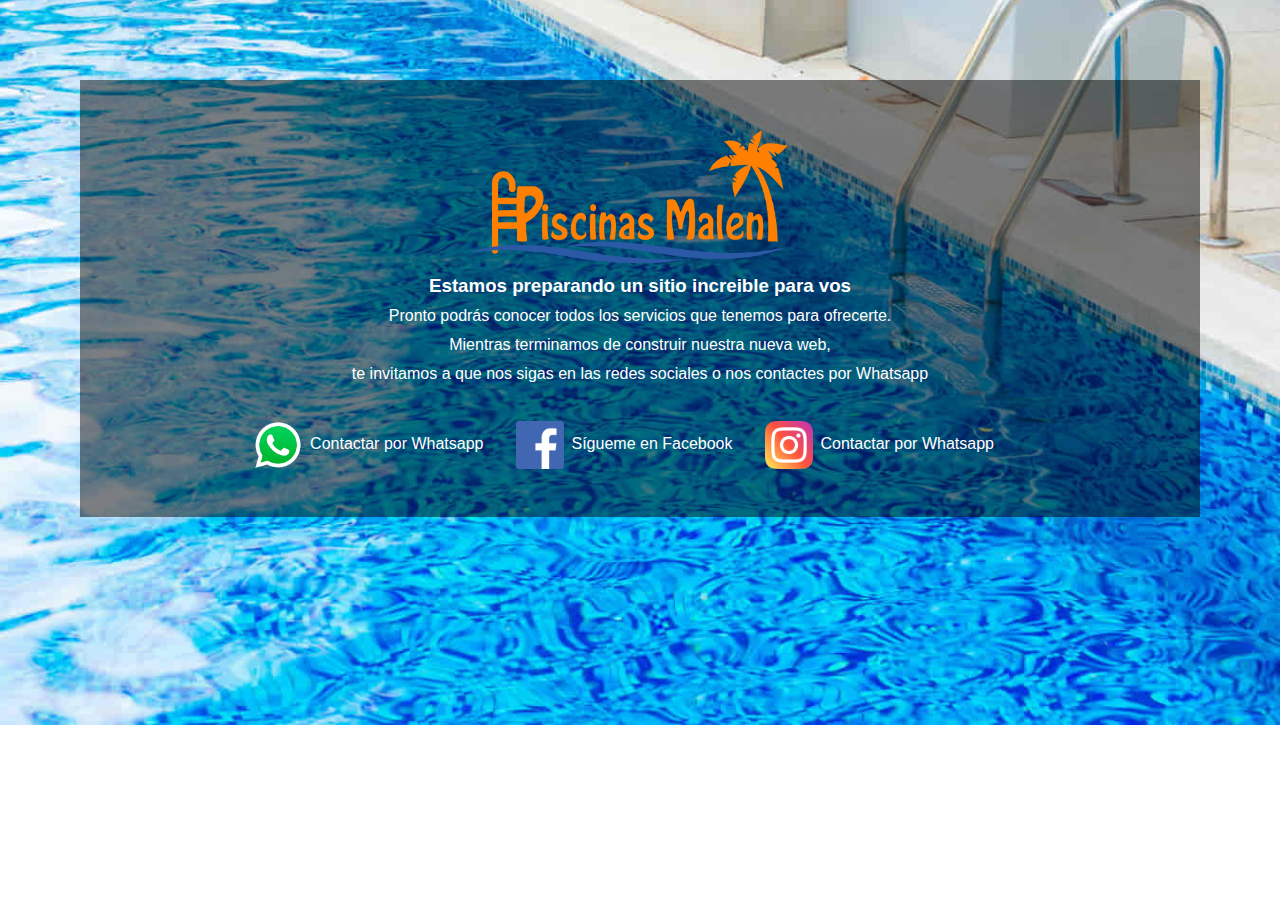
==== index.html @ 352da28c "Primer commit" ====
<!DOCTYPE html>
<html lang="es">
<head>
    <meta charset="UTF-8">
    <meta http-equiv="X-UA-Compatible" content="IE=edge">
    <meta name="viewport" content="width=device-width, initial-scale=1.0">
    <title>Piscinas Malen | Construcción de piscinas de hormigón</title>
    <link rel="stylesheet" href="./css/estilos.css">
</head>
<body>
  <main>
    <section class="bloque">
        <img src="./img/logo-malen.png" alt="Logo Piscinas Malen">
        <h3>Estamos preparando un sitio increible para vos</h3>
        <p>Pronto podrás conocer todos los servicios que tenemos para ofrecerte.<br>
        Mientras terminamos de construir nuestra nueva web,<br> te invitamos a que nos sigas en las 
        redes sociales o nos contactes por Whatsapp</p>

        <div class="social">
            <li><a href="htpps://wa.me/5492323617029"><img src="img/whatsappboton.png">Contactar por Whatsapp</a></li>
            <li><a href="https://www.facebook.com/piscinasmalen"><img src="./img/facebook.png">Sígueme en Facebook</a></li>
            <li><a href="https://www.instagram.com/piscinasmalen/"><img src="./img/instagram.png">Contactar por Whatsapp</a></li>
            
        </div>

    </section>
  </main>
    
</body>
</html>
---- css/estilos.css ----
*{
    margin: 0;
    padding: 0;
}

html{
    box-sizing: border-box;
    font-family: Verdana, Geneva, Tahoma, sans-serif;
    line-height: 1.8;
}

body{
    background-image: url(../img/fondo-piscina.jpg);
    background-size: cover;
    background-repeat: no-repeat;
    background-position: center;
}

li{
    list-style: none;
}
h3{
    color: white;
}
p{
    color: white;
}

a{
    text-decoration: none;
    color: white;
}
img{
    width: 100%;
}

main{
    display: flex;
    flex-direction: column;
    justify-content: center;
}

.bloque{
    margin: 5rem;
    text-align: center;
    background-color: rgba(0, 0, 0, 0.486);
    padding: 3rem;
}

.bloque img{
    max-width: 20rem;
    margin-right: 1rem;
    vertical-align: middle;
}

.social{
    padding-top: 2rem;
    align-items: center;
    display: flex;
    justify-content: center;
    align-items: center;
    flex-direction: row;
}
.social li a img{
     width: 3rem;
     margin-right: 0.5rem;
}

.social li a{
    line-height: 1;
}
.social li a:hover{
    font-weight: 800;
    color: rgb(158, 158, 255);
    
}
.social li{
    margin-right: 2rem;
}
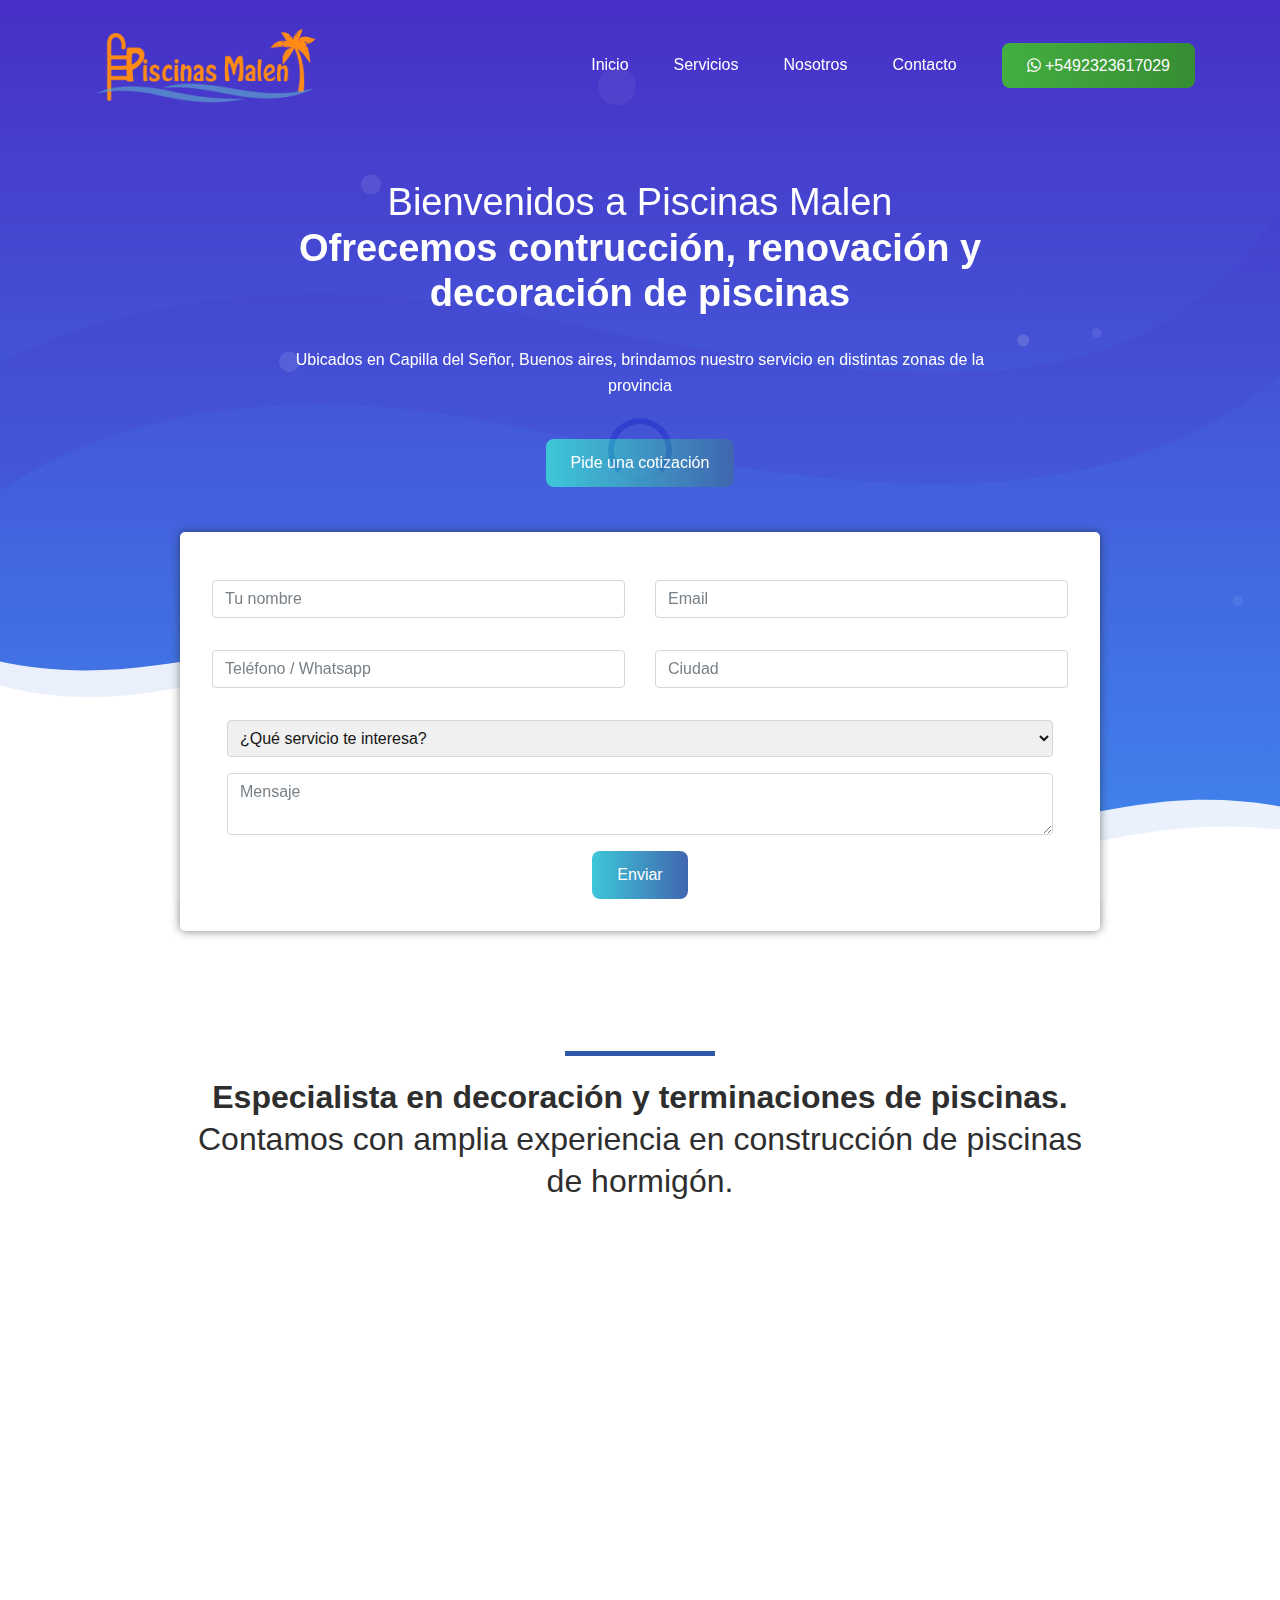
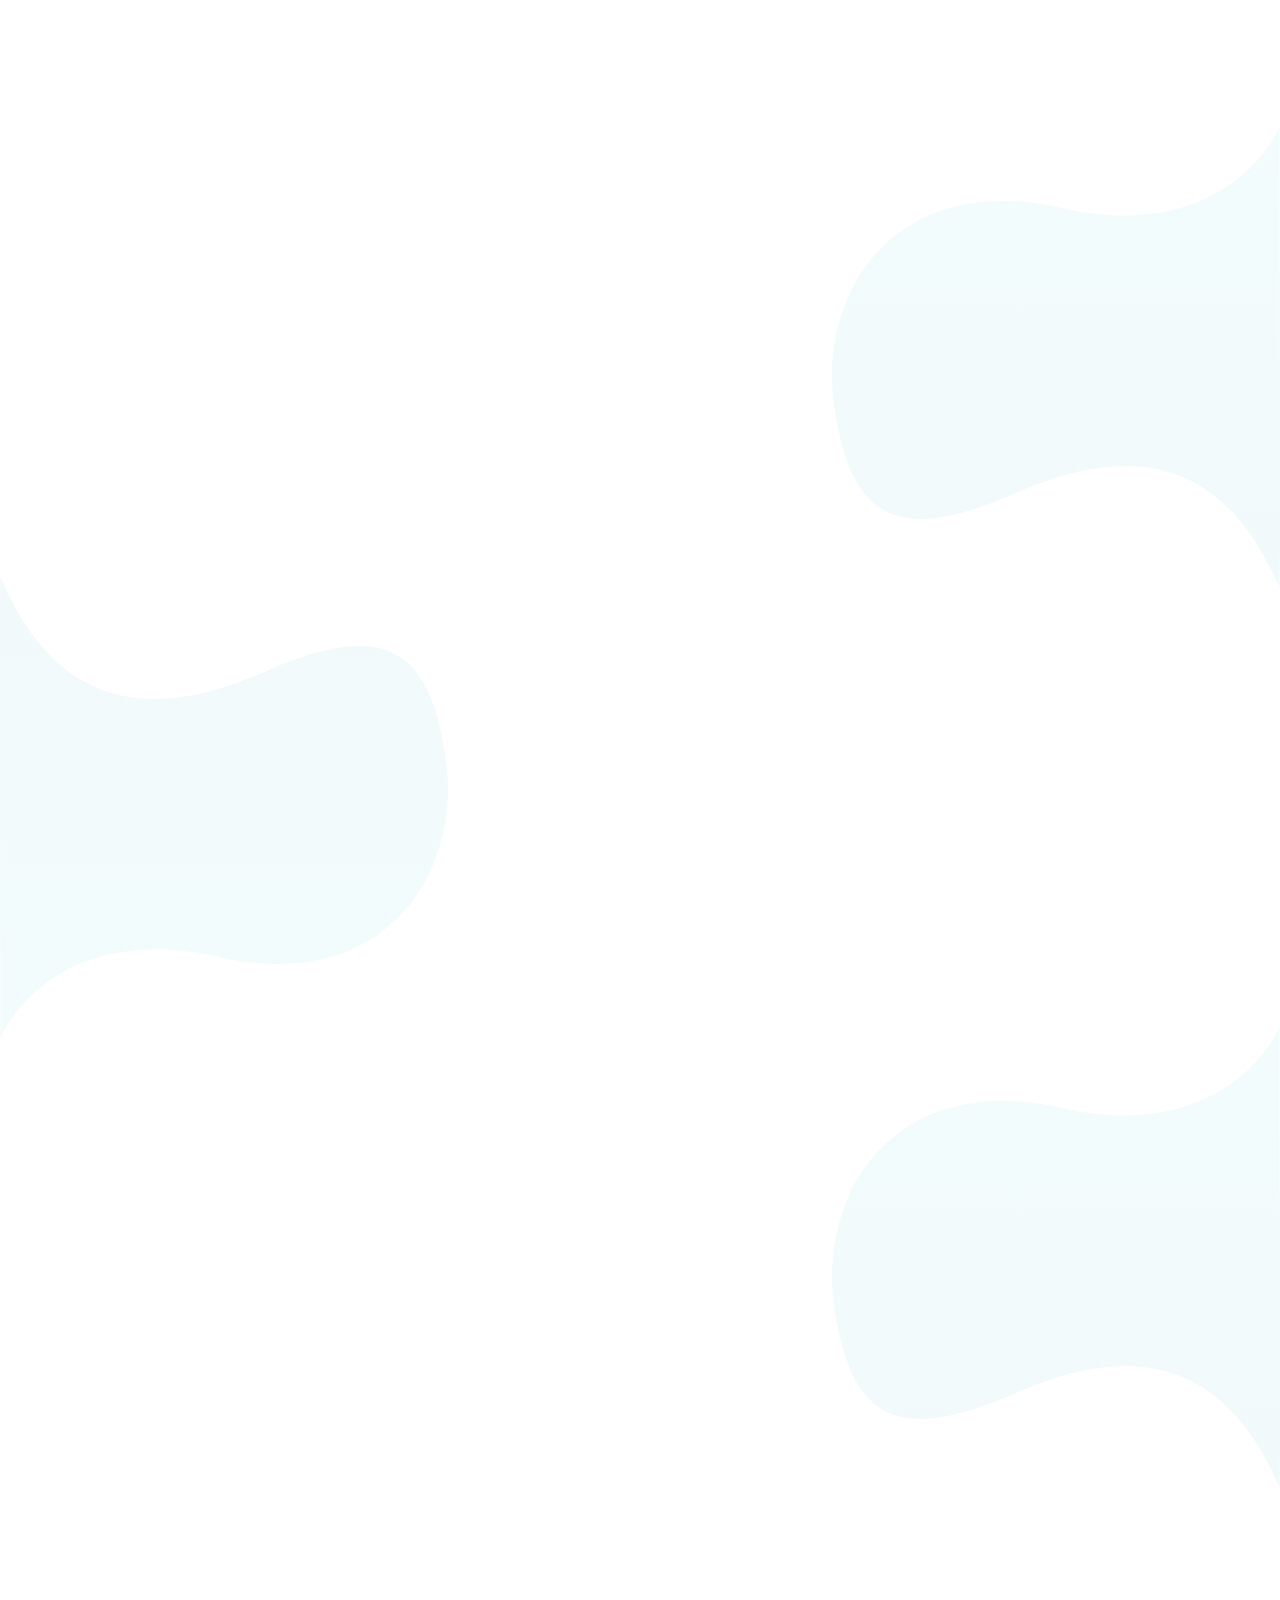
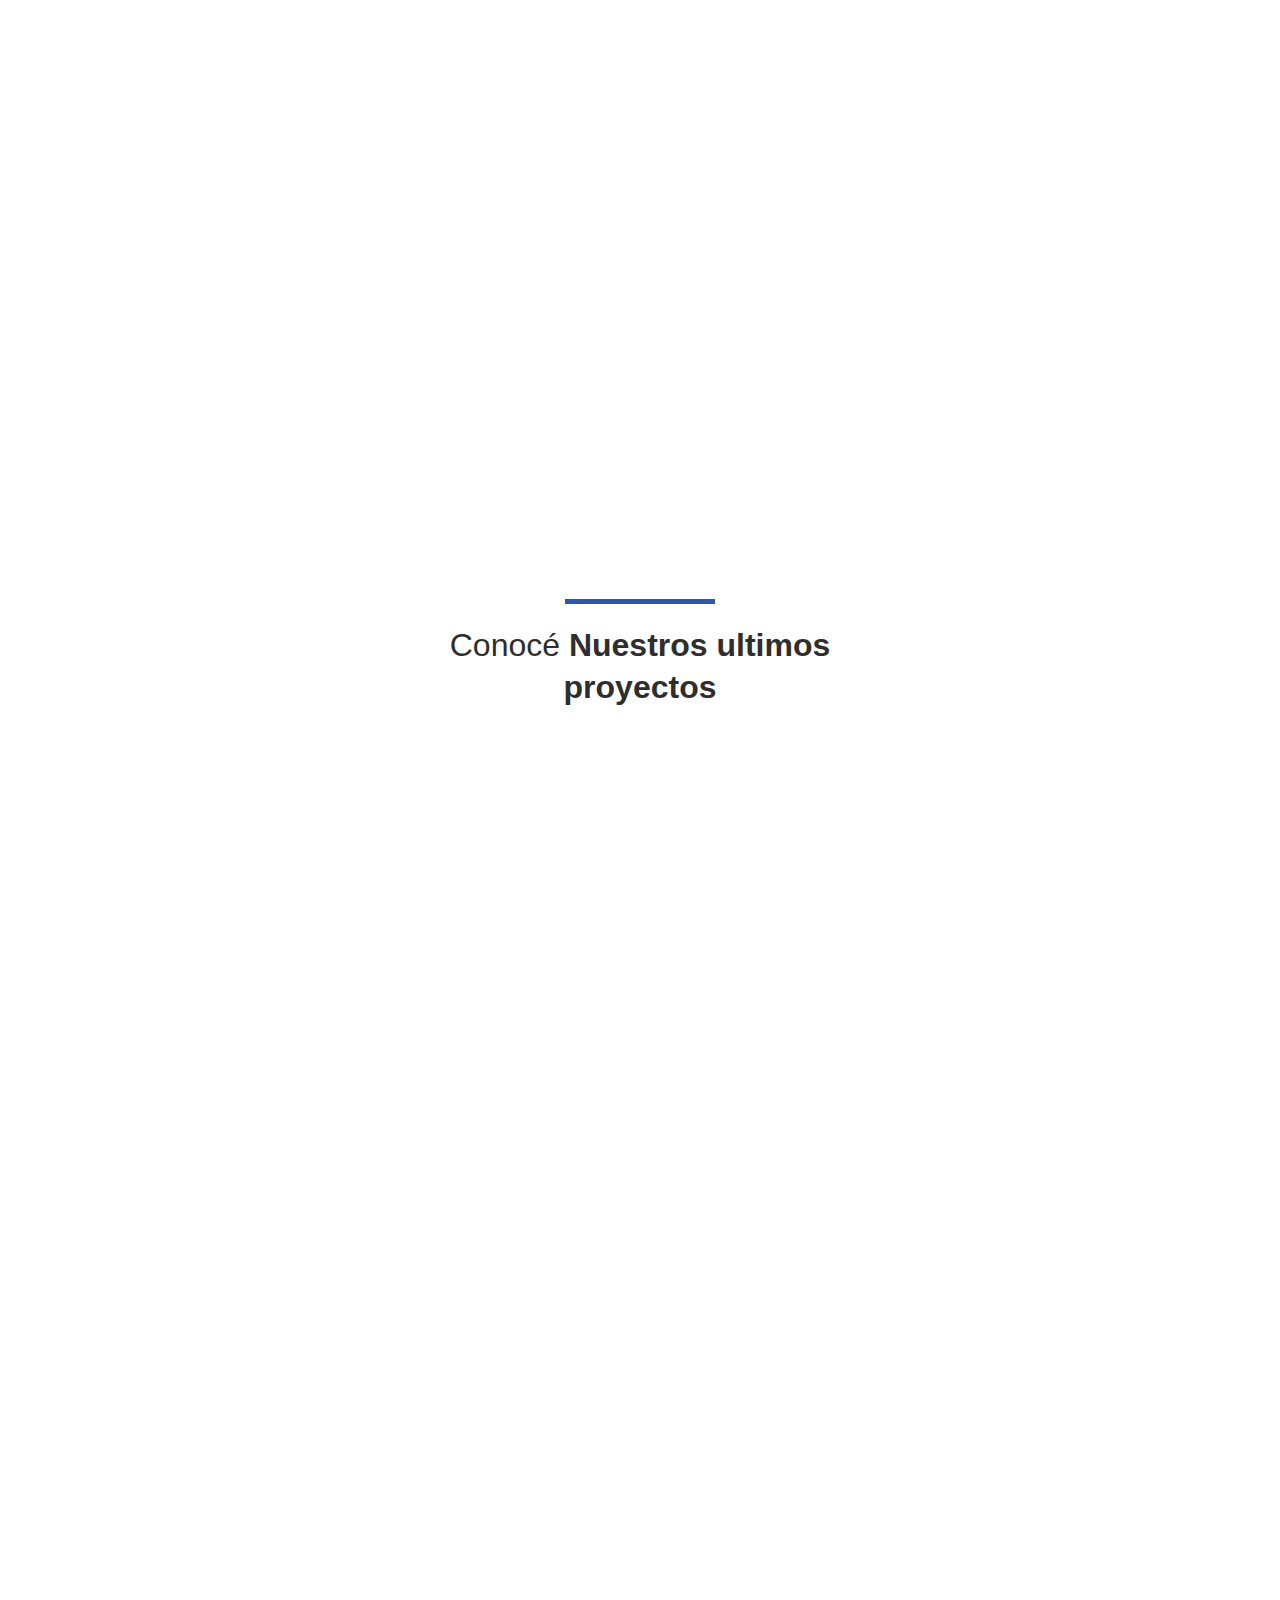
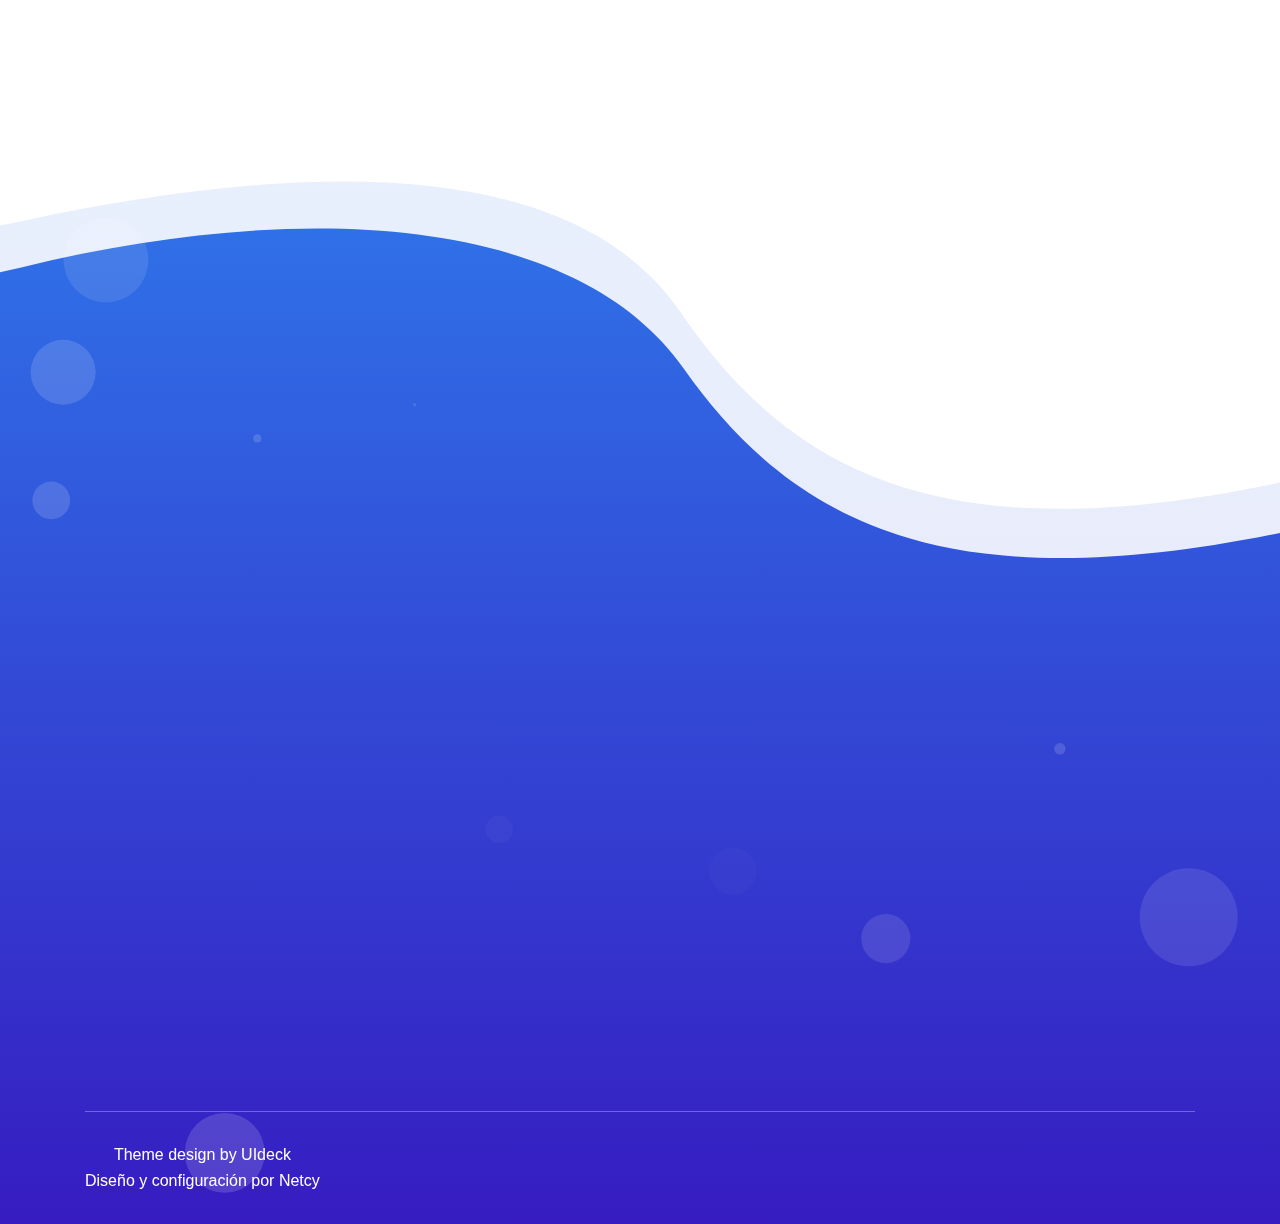
==== commit 5b4d6d01: "Cambios finales" ====
--- a/index.html
+++ b/index.html
@@ -1,30 +1,640 @@
-<!DOCTYPE html>
-<html lang="es">
+<!doctype html>
+<html class="no-js" lang="es">
+
 <head>
-    <meta charset="UTF-8">
-    <meta http-equiv="X-UA-Compatible" content="IE=edge">
-    <meta name="viewport" content="width=device-width, initial-scale=1.0">
-    <title>Piscinas Malen | Construcción de piscinas de hormigón</title>
-    <link rel="stylesheet" href="./css/estilos.css">
+    <meta charset="utf-8">
+    
+    <!--====== Title ======-->
+    <title>Piscinas Malen | Construcción de Piscinas</title>
+    
+    <meta name="description" content="Construcción y diseño de piscinas. Revestimientos y terminaciones de nivel profesional">
+    <meta name="viewport" content="width=device-width, initial-scale=1">
+
+    <!--====== Favicon Icon ======-->
+    <link rel="shortcut icon" href="assets/images/favicon.png" type="image/png">
+        
+    <!--====== Animate CSS ======-->
+    <link rel="stylesheet" href="assets/css/animate.css">
+        
+    <!--====== Magnific Popup CSS ======-->
+    <link rel="stylesheet" href="assets/css/magnific-popup.css">
+        
+    <!--====== Slick CSS ======-->
+    <link rel="stylesheet" href="assets/css/slick.css">
+        
+    <!--====== Line Icons CSS ======-->
+    <link rel="stylesheet" href="assets/css/LineIcons.css">
+        
+    <!--====== Font Awesome CSS ======-->
+    <link rel="stylesheet" href="assets/css/font-awesome.min.css">
+        
+    <!--====== Bootstrap CSS ======-->
+    <link rel="stylesheet" href="assets/css/bootstrap.min.css">
+    
+    <!--====== Default CSS ======-->
+    <link rel="stylesheet" href="assets/css/default.css">
+    
+    <!--====== Style CSS ======-->
+    <link rel="stylesheet" href="assets/css/style.css">
+    
 </head>
+
 <body>
-  <main>
-    <section class="bloque">
-        <img src="./img/logo-malen.png" alt="Logo Piscinas Malen">
-        <h3>Estamos preparando un sitio increible para vos</h3>
-        <p>Pronto podrás conocer todos los servicios que tenemos para ofrecerte.<br>
-        Mientras terminamos de construir nuestra nueva web,<br> te invitamos a que nos sigas en las 
-        redes sociales o nos contactes por Whatsapp</p>
-
-        <div class="social">
-            <li><a href="htpps://wa.me/5492323617029"><img src="img/whatsappboton.png">Contactar por Whatsapp</a></li>
-            <li><a href="https://www.facebook.com/piscinasmalen"><img src="./img/facebook.png">Sígueme en Facebook</a></li>
-            <li><a href="https://www.instagram.com/piscinasmalen/"><img src="./img/instagram.png">Contactar por Whatsapp</a></li>
-            
+    <!--[if IE]>
+    <p class="browserupgrade">You are using an <strong>outdated</strong> browser. Please <a href="https://browsehappy.com/">upgrade your browser</a> to improve your experience and security.</p>
+  <![endif]-->    
+   
+   
+    <!--====== PRELOADER PART START ======-->
+
+    <div class="preloader">
+        <div class="loader">
+            <div class="ytp-spinner">
+                <div class="ytp-spinner-container">
+                    <div class="ytp-spinner-rotator">
+                        <div class="ytp-spinner-left">
+                            <div class="ytp-spinner-circle"></div>
+                        </div>
+                        <div class="ytp-spinner-right">
+                            <div class="ytp-spinner-circle"></div>
+                        </div>
+                    </div>
+                </div>
+            </div>
         </div>
-
+    </div>
+
+    <!--====== PRELOADER PART ENDS ======-->
+    
+    <!--====== HEADER PART START ======-->
+    
+    <header class="header-area">
+        <div class="navbar-area">
+            <div class="container">
+                <div class="row">
+                    <div class="col-lg-12">
+                        <nav class="navbar navbar-expand-lg">
+                            <a class="navbar-brand" href="index.html">
+                                <img src="assets/images/logo-malen1.png" alt="Logo">
+                            </a>
+                            <button class="navbar-toggler" type="button" data-toggle="collapse" data-target="#navbarSupportedContent" aria-controls="navbarSupportedContent" aria-expanded="false" aria-label="Toggle navigation">
+                                <span class="toggler-icon"></span>
+                                <span class="toggler-icon"></span>
+                                <span class="toggler-icon"></span>
+                            </button>
+
+                            <div class="collapse navbar-collapse sub-menu-bar" id="navbarSupportedContent">
+                                <ul id="nav" class="navbar-nav ml-auto">
+                                    <li class="nav-item active">
+                                        <a class="page-scroll" href="#home">Inicio</a>
+                                    </li>
+                                    <li class="nav-item">
+                                        <a class="page-scroll" href="#features">Servicios</a>
+                                    </li>
+                                    <li class="nav-item">
+                                        <a class="page-scroll" href="#nosotros">Nosotros</a>
+                                    </li>
+                                    <li class="nav-item">
+                                        <a class="page-scroll" href="#contacto">Contacto</a>
+                                    </li>
+                                </ul>
+                            </div> <!-- navbar collapse -->
+                            
+                            <div class="navbar-btn d-none d-sm-inline-block">
+                                <a class="main-btn" data-scroll-nav="0" href="https://walink.co/7f7d1b"><i class="fa fa-whatsapp"></i> +5492323617029</a>
+                            </div>
+                        </nav> <!-- navbar -->
+                    </div>
+                </div> <!-- row -->
+            </div> <!-- container -->
+        </div> <!-- navbar area -->
+        
+        <div id="home" class="header-hero bg_cover" style="background-image: url(assets/images/banner-bg.svg)">
+            <div class="container">
+                <div class="row justify-content-center">
+                    <div class="col-lg-8">
+                        <div class="header-hero-content text-center">
+                            <h3 class="header-sub-title wow fadeInUp" data-wow-duration="1.3s" data-wow-delay="0.2s">Bienvenidos a <span>Piscinas Malen</span></h3>
+                            <h2 class="header-title wow fadeInUp" data-wow-duration="1.3s" data-wow-delay="0.5s">Ofrecemos contrucción, renovación y decoración de piscinas</h2>
+                            <p class="text wow fadeInUp" data-wow-duration="1.3s" data-wow-delay="0.8s">Ubicados en Capilla del Señor, Buenos aires, brindamos nuestro servicio en distintas zonas de la provincia</p>
+                            <a href="#cotizacion" class="main-btn wow fadeInUp" data-wow-duration="1.3s" data-wow-delay="1.1s">Pide una cotización</a>
+                        </div> <!-- header hero content -->
+                    </div>
+                </div> <!-- row -->
+                <div class="row d-flex justify-content-center">
+                    <div class="col-md-10">
+                        <div class="header-hero-image text-center wow fadeIn" data-wow-duration="1.3s" data-wow-delay="1.4s">
+                            <!-----Centrar form-->
+                           <form action="./assets/js/forms.php" class="myform" id="cotizacion">
+                            <div class="row">
+                                <div class="col">
+                                  <input type="text" class="form-control" placeholder="Tu nombre" name="name" required>
+                                </div>
+                                <div class="col">
+                                  <input type="text" class="form-control" placeholder="Email" name="email" required>
+                                </div>
+                            </div>
+                            <div class="row">
+                                <div class="col">
+                                    <input type="text" class="form-control" name="phone" placeholder="Teléfono / Whatsapp" name="telefono" required>
+                                  </div>
+                                  <div class="col">
+                                    <input type="text" class="form-control" placeholder="Ciudad" name="ciudad">
+                                  </div>
+                                </div>
+                                <div class="col">
+                                    <select class="form-select" name="servicios">
+                                        <option selected>¿Qué servicio te interesa?</option>
+                                        <option value="piscina">Construcción de piscina de hormigón</option>
+                                        <option value="mantenimiento">Mantenimiento de piscina</option>
+                                        <option value="piscina2">Reparar una piscina ya construida</option>
+                                        <option value="deco1">Construir un deck o solarium</option>
+                                        <option value="pergolas">Hacer una pérgola</option>
+                                        <option value="luces">Instalar luces led</option>
+                                        <option value="bomba">Colocar / reparar bombas de filtro</option>
+                                        <option value="otros">Otros trabajos</option>
+                                    </select>
+                            </div>
+
+                            <div class="col">
+                                <textarea name="mensaje" class="form-control" placeholder="Mensaje"></textarea>
+                            </div>
+                            <button type="submit" class="main-btn">Enviar</button>
+                           </form>
+
+                        </div> <!-- header hero image -->
+                    </div>
+                </div> <!-- row -->
+            </div> <!-- container -->
+            <div id="particles-1" class="particles"></div>
+        </div> <!-- header hero -->
+    </header>
+    
+    <!--====== HEADER PART ENDS ======-->
+    
+    
+    <!--====== SERVICES PART START ======-->
+    
+    <section id="features" class="services-area pt-120">
+        <div class="container">
+            <div class="row justify-content-center">
+                <div class="col-lg-10">
+                    <div class="section-title text-center pb-40">
+                        <div class="line m-auto"></div>
+                        <h3 class="title">Especialista en decoración y terminaciones de piscinas.<span> Contamos con amplia experiencia en construcción de piscinas de hormigón.</span></h3>
+                    </div> <!-- section title -->
+                </div>
+            </div> <!-- row -->
+            <div class="row justify-content-center">
+                <div class="col-lg-4 col-md-7 col-sm-8">
+                    <div class="single-services text-center mt-30 wow fadeIn" data-wow-duration="1s" data-wow-delay="0.2s">
+                        <div class="services-icon">
+                            <img class="shape" src="assets/images/service-1.png" alt="shape">
+                            
+                        </div>
+                        <div class="services-content mt-30">
+                            <h4 class="services-title"><a href="#">Piscinas de hormigón</a></h4>
+                            <p class="text">Construcción de piscinas llave en mano.
+                                Con cada cliente analizamos las necesidades y presupuesto para ofrecer la mejor solución.</p>
+                            </p>
+                            
+                        </div>
+                    </div> <!-- single services -->
+                </div>
+                <div class="col-lg-4 col-md-7 col-sm-8">
+                    <div class="single-services text-center mt-30 wow fadeIn" data-wow-duration="1s" data-wow-delay="0.5s">
+                        <div class="services-icon">
+                            <img class="shape" src="assets/images/service-2.png" alt="shape">
+                           
+                        </div>
+                        <div class="services-content mt-30">
+                            <h4 class="services-title"><a href="#">Terminaciones profesionales</a></h4>
+                            <p class="text">Tu piscina debe brindar funcionalidad pero sin olvidar el estilo y estética.
+                                 </p>
+                            
+                        </div>
+                    </div> <!-- single services -->
+                </div>
+                <div class="col-lg-4 col-md-7 col-sm-8">
+                    <div class="single-services text-center mt-30 wow fadeIn" data-wow-duration="1s" data-wow-delay="0.8s">
+                        <div class="services-icon">
+                            <img class="shape" src="assets/images/service-3.png" alt="shape">
+                           
+                        </div>
+                        <div class="services-content mt-30">
+                            <h4 class="services-title"><a href="#">Construcciones</a></h4>
+                            <p class="text">Realizamos construcciones anexas a para crear ese espacio mágico que buscas</p>
+                           
+                        </div>
+                    </div> <!-- single services -->
+                </div>
+            </div> <!-- row -->
+        </div> <!-- container -->
     </section>
-  </main>
+    
+    <!--====== SERVICES PART ENDS ======-->
+    
+    <!--====== ABOUT PART START ======-->
+    
+    <section id="about" class="about-area pt-70">
+        <div class="container">
+            <div class="row">
+                <div class="col-lg-6">
+                    <div class="about-content mt-50 wow fadeInLeftBig" data-wow-duration="1s" data-wow-delay="0.5s">
+                        <div class="section-title">
+                            <div class="line"></div>
+                            <h3 class="title">Diseño<span><br>Dale vida a tu piscina</span></h3>
+                        </div> <!-- section title -->
+                        <p class="text">Creamos diseños personalizados. Jugar con la forma de la piscina, sea rectangular, circular u otra forma especial la harán unica.
+                            Además en el interior de la misma, se pueden contruir escaleras de todo tipo, hidromasajes, cascadas y mucho más. También con pintura, revestimientos en mosaicos, piedras, piedras naturales se 
+                            logra ese toque especial. </p>
+                        
+                        
+                    </div> <!-- about content -->
+                </div>
+                <div class="col-lg-6">
+                    <div class="about-image text-center mt-50 wow fadeInRightBig" data-wow-duration="1s" data-wow-delay="0.5s">
+                        <img src="assets/images/piscina-venecita-escalera.jpg" alt="Piscina con venecitas">
+                    </div> <!-- about image -->
+                </div>
+            </div> <!-- row -->
+        </div> <!-- container -->
+        <div class="about-shape-1">
+            <img src="assets/images/about-shape-1.svg" alt="shape">
+        </div>
+    </section>
+    
+    <!--====== ABOUT PART ENDS ======-->
+    
+    <!--====== ABOUT PART START ======-->
+    
+    <section class="about-area pt-70">
+        <div class="about-shape-2">
+            <img src="assets/images/about-shape-2.svg" alt="shape">
+        </div>
+        <div class="container">
+            <div class="row">
+                <div class="col-lg-6 order-lg-last">
+                    <div class="about-content mt-50 wow fadeInLeftBig" data-wow-duration="1s" data-wow-delay="0.5s">
+                        <div class="section-title">
+                            <div class="line"></div>
+                            <h3 class="title">Construcción <span><br>Pérgolas y decks</span></h3>
+                        </div> <!-- section title -->
+                        <p class="text">Además de tu piscina también podes anexar contrucciones y complementos que la harán especial.
+                            Contruimos decks para áreas descanso o tomar sol, pérgolas para disfrutar en cualquier época del año. 
+                            Patios de descanso en madera o piedra que permitiran disfrutar con amigos o familiares cerca de la piscina o en tu patio.
+                        </p>
+                        
+                    </div> <!-- about content -->
+                </div>
+                <div class="col-lg-6 order-lg-first">
+                    <div class="about-image text-center mt-50 wow fadeInRightBig" data-wow-duration="1s" data-wow-delay="0.5s">
+                        <img src="assets/images/pergolas.jpg" alt="about">
+                    </div> <!-- about image -->
+                </div>
+            </div> <!-- row -->
+        </div> <!-- container -->
+    </section>
+
+
+    <!--====== ABOUT PART START ======-->
+    
+    <section class="about-area pt-70">
+        <div class="container">
+            <div class="row">
+                <div class="col-lg-6">
+                    <div class="about-content mt-50 wow fadeInLeftBig" data-wow-duration="1s" data-wow-delay="0.5s">
+                        <div class="section-title">
+                            <div class="line"></div>
+                            <h3 class="title"><span>Funcionalidad</span><br>Instalaciones eléctricas</h3>
+                        </div> <!-- section title -->
+                        <p class="text">Instalación de luces led de color y blancas. También nos ocupamos de la instalación 
+                            de tableros eléctricos y sistemas automatizados. Colocación e instalación de bombas de filtro
+                            Creamos sistemas automatizados, luces y cubrepiscinas.
+                        </p>
+                       
+                    </div> <!-- about content -->
+                </div>
+                <div class="col-lg-6">
+                    <div class="about-image text-center mt-50 wow fadeInRightBig" data-wow-duration="1s" data-wow-delay="0.5s">
+                        <img src="assets/images/bordes-atermicos.jpg" alt="about">
+                    </div> <!-- about image -->
+                </div>
+            </div> <!-- row -->
+        </div> <!-- container -->
+        <div class="about-shape-1">
+            <img src="assets/images/about-shape-1.svg" alt="shape">
+        </div>
+    </section>
+    
+    <!--====== ABOUT PART ENDS ======-->
+
+    
+    <!--====== ABOUT PART ENDS ======-->
+    
+    <!--====== VIDEO COUNTER PART START ======-->
+    
+    <section id="facts" class="video-counter pt-70">
+        <div class="container">
+            <div class="row">
+                <div class="col-lg-6">
+                    <div class="video-content mt-50 wow fadeIn" data-wow-duration="1s" data-wow-delay="0.5s">
+                        <img class="dots" src="assets/images/dots.svg" alt="dots">
+                        <div class="video-wrapper">
+                            <div class="video-image">
+                                <img src="assets/images/video.png" alt="video">
+                            </div>
+                            <div class="video-icon">
+                                <a href="https://www.youtube.com/watch?v=r44RKWyfcFw" class="video-popup"><i class="lni-play"></i></a>
+                            </div>
+                        </div> <!-- video wrapper -->
+                    </div> <!-- video content -->
+                </div>
+                <div class="col-lg-6" id="nosotros">
+                    <div class="counter-wrapper mt-50 wow fadeIn" data-wow-duration="1s" data-wow-delay="0.8s">
+                        <div class="counter-content">
+                            <div class="section-title">
+                                <div class="line"></div>
+                                <h3 class="title">Brindamos servicio <span> personalizado y cercano</span></h3>
+                            </div> <!-- section title -->
+                            <p class="text">En cada proyecto buscamos lograr esa cercanía con las personas para conocer sus necesidades y 
+                                lograr que el proyecto final sea lo que el cliente siempre soñó.
+                        </div> <!-- counter content -->
+                        <div class="row no-gutters">
+                            <div class="col-8">
+                                <div class="single-counter counter-color-1 d-flex align-items-center justify-content-center">
+                                    <div class="counter-items text-center">
+                                        <span class="count"><span class="counter">10</span> años</span>
+                                        <p class="text">Experiencia</p>
+                                    </div>
+                                </div> <!-- single counter -->
+                            </div>
+                            
+                        </div> <!-- row -->
+                    </div> <!-- counter wrapper -->
+                </div>
+            </div> <!-- row -->
+        </div> <!-- container -->
+    </section>
+    
+    <!--====== VIDEO COUNTER PART ENDS ======-->
+    
+    <!--====== TEAM PART START ======-->
+    
+    <section id="team" class="team-area pt-120">
+        <div class="container">
+            <div class="row justify-content-center">
+                <div class="col-lg-5">
+                    <div class="section-title text-center pb-30">
+                        <div class="line m-auto"></div>
+                        <h3 class="title"><span>Conocé</span> Nuestros ultimos proyectos</h3>
+                    </div> <!-- section title -->
+                </div>
+            </div> <!-- row -->
+            <div class="row justify-content-center">
+                <div class="col-lg-4 col-md-7 col-sm-8">
+                    <div class="single-team text-center mt-30 wow fadeIn" data-wow-duration="1s" data-wow-delay="0.2s">
+                        <div class="team-image">
+                            <img src="assets/images/proyectos/construccion-piscina.webp" alt="piscina-rectangular">
+                           
+                        </div>
+                        <div class="team-content">
+                            <h5 class="holder-name"><a href="#">Piscina personalizada</a></h5>
+                            <p class="text">Diseños que se adapatan a tu imaginación</p>
+                        </div>
+                    </div> <!-- single team -->
+                </div>
+                <div class="col-lg-4 col-md-7 col-sm-8">
+                    <div class="single-team text-center mt-30 wow fadeIn" data-wow-duration="1s" data-wow-delay="0.5s">
+                        <div class="team-image">
+                            <img src="assets/images/proyectos/escalera.webp" alt="Piscina con escalera tipo romana">
+                            
+                        </div>
+                        <div class="team-content">
+                            <h5 class="holder-name"><a href="#">Escaleras</a></h5>
+                            <p class="text">Escalera estilo romana. Revestimiento y guardas en venecitas</p>
+                        </div>
+                    </div> <!-- single team -->
+                </div>
+                <div class="col-lg-4 col-md-7 col-sm-8">
+                    <div class="single-team text-center mt-30 wow fadeIn" data-wow-duration="1s" data-wow-delay="0.8s">
+                        <div class="team-image">
+                            <img src="assets/images/proyectos/piscina-nueva.webp" alt="escalera-simple">
+                           
+                        </div>
+                        <div class="team-content">
+                            <h5 class="holder-name"><a href="#">Piscina rectangular</a></h5>
+                            <p class="text">Escalera simple. Con sector más hondo</p>
+                        </div>
+                    </div> <!-- single team -->
+                </div>
+                <div class="row justify-content-center">
+                    <div class="col-lg-4 col-md-7 col-sm-8">
+                        <div class="single-team text-center mt-30 wow fadeIn" data-wow-duration="1s" data-wow-delay="0.2s">
+                            <div class="team-image">
+                                <img src="assets/images/proyectos/construccion3.webp" alt="piscina-rectangular">
+                               
+                            </div>
+                            <div class="team-content">
+                                <h5 class="holder-name"><a href="#">Comienzo de obra</a></h5>
+                                <p class="text">Comenzamos desde la excavación</p>
+                            </div>
+                        </div> <!-- single team -->
+                    </div>
+                    <div class="col-lg-4 col-md-7 col-sm-8">
+                        <div class="single-team text-center mt-30 wow fadeIn" data-wow-duration="1s" data-wow-delay="0.5s">
+                            <div class="team-image">
+                                <img src="assets/images/proyectos/construcciones2.webp" alt="Piscina con escalera tipo romana">
+                                
+                            </div>
+                            <div class="team-content">
+                                <h5 class="holder-name"><a href="#">Piscina rectangular</a></h5>
+                                <p class="text">Otro estilo de escalera y revestimiento en color liso</p>
+                            </div>
+                        </div> <!-- single team -->
+                    </div>
+                    <div class="col-lg-4 col-md-7 col-sm-8">
+                        <div class="single-team text-center mt-30 wow fadeIn" data-wow-duration="1s" data-wow-delay="0.8s">
+                            <div class="team-image">
+                                <img src="assets/images/proyectos/borde-atermico.webp" alt="escalera-simple">
+                               
+                            </div>
+                            <div class="team-content">
+                                <h5 class="holder-name"><a href="#">Bordes y decks</a></h5>
+                                <p class="text">Construcción de borde átermico</p>
+                            </div>
+                        </div> <!-- single team -->
+                    </div>
+            </div> <!-- row -->
+        </div> <!-- container -->
+    </section>
+    
+    <!--====== TEAM PART ENDS ======-->
+    
+    
+    
+    <!--====== FOOTER PART START ======-->
+    
+    <footer id="footer" class="footer-area pt-120">
+        <div class="container">
+            <div class="subscribe-area wow fadeIn" data-wow-duration="1s" data-wow-delay="0.5s">
+                <div class="row">
+                    <div class="col-lg-6" id="contacto">
+                        <div class="subscribe-content mt-45">
+                            <h2 class="subscribe-title">Escríbeme <span>si tienes dudas, preguntas o sugerencias</span></h2>
+                        </div>
+                    </div>
+                    <div class="col-lg-6">
+                        <div class="form-mensaje mt-50">
+                            <form action="#">
+                                <div class="form-group">
+                                <input type="name" class="form-control" name="name" placeholder="¿Como te llamas?" autocomplete="name">
+                                <input type="text" class="form-control" name="numero" placeholder="Ingresa tu celular" autocomplete="tel">
+                                <input type="text" class="form-control" placeholder="Ingresa tu email" autocomplete="email">
+                                <textarea class="form-control" placeholder="Escribe un mensaje"></textarea>
+                                <button type="submit" class="main-btn">Enviar</button>
+                                </div>
+                            </form>
+                        </div>
+                    </div>
+                 </div> <!-- row -->
+            </div> <!-- subscribe area -->
+            <div class="footer-widget pb-100">
+                <div class="row">
+                    <div class="col-lg-4 col-md-6 col-sm-8">
+                        <div class="footer-about mt-50 wow fadeIn" data-wow-duration="1s" data-wow-delay="0.2s">
+                            <a class="logo" href="#">
+                                <img src="assets/images/logo-malen1.svg" alt="logo">
+                            </a>
+                            <p class="text">Construccion de piscinas de hormigón. Mantenimiento y refacción. Decoración y electricidad
+                                Construcción general. </p>
+                            <ul class="social">
+                                <li><a href="https://www.facebook.com/piscinasmalen/"><i class="lni-facebook-filled"></i></a></li> 
+                                <li><a href="https://www.instagram.com/piscinasmalen/"><i class="lni-instagram-filled"></i></a></li>
+                            </ul>
+                        </div> <!-- footer about -->
+                    </div>
+                    <div class="col-lg-5 col-md-7 col-sm-7">
+                        <div class="footer-link d-flex mt-50 justify-content-md-between">
+                            <div class="link-wrapper wow fadeIn" data-wow-duration="1s" data-wow-delay="0.4s">
+                                <div class="footer-title">
+                                    <h4 class="title">Web Link</h4>
+                                </div>
+                                <ul class="link">
+                                    <li><a href="#home">Inicio</a></li>
+                                    <li><a href="#features">Servicios</a></li>
+                                    <li><a href="#nosotros">Nosotros</a></li>
+                                    <li><a href="#contacto">Contacto</a></li>
+                                   
+                                </ul>
+                            </div> <!-- footer wrapper -->
+                            <div class="link-wrapper wow fadeIn" data-wow-duration="1s" data-wow-delay="0.6s">
+                                <div class="footer-title">
+                                    <h4 class="title">Servicios</h4>
+                                </div>
+                                <ul class="link">
+                                    <li><a href="#">Construcción de piscinas</a></li>
+                                    <li><a href="#">Construcción en general</a></li>
+                                    <li><a href="#">Armado de pérgolas</a></li>
+                                    <li><a href="#">Instalaciones eléctricas</a></li>
+                                    <li><a href="#">Automatizaciones para piscinas</a></li>
+                                </ul>
+                            </div> <!-- footer wrapper -->
+                        </div> <!-- footer link -->
+                    </div>
+                    <div class="col-lg-3 col-md-5 col-sm-5">
+                        <div class="footer-contact mt-50 wow fadeIn" data-wow-duration="1s" data-wow-delay="0.8s">
+                            <div class="footer-title">
+                                <h4 class="title">Contactame</h4>
+                            </div>
+                            <ul class="contact">
+                                <li>+542323617029</li>
+                                <li>monzonoscar143@gmail.com</li>
+                                <li>www.piscinasmalen.com.ar</li>
+                                <li>Capilla del Señor, Buenos Aires <br> Argentina.</li>
+                            </ul>
+                        </div> <!-- footer contact -->
+                    </div>
+                </div> <!-- row -->
+            </div> <!-- footer widget -->
+            <div class="footer-copyright">
+                <div class="row">
+                    <div class="col-lg-12">
+                        <div class="copyright d-sm-flex justify-content-between">
+                            <div class="copyright-content">
+                                <p class="text">Theme design by <a href="https://uideck.com" rel="nofollow">UIdeck</a></p>
+                                <p class="text">Diseño y configuración por <a href="https://netcy.ar"">Netcy</a></p>
+                            </div> <!-- copyright content -->
+                        </div> <!-- copyright -->
+                    </div>
+                </div> <!-- row -->
+            </div> <!-- footer copyright -->
+        </div> <!-- container -->
+        <div id="particles-2"></div>
+    </footer>
+    
+    <!--====== FOOTER PART ENDS ======-->
+    
+    <!--====== BACK TOP TOP PART START ======-->
+
+    <a href="#" class="back-to-top"><i class="lni-chevron-up"></i></a>
+
+    <!--====== BACK TOP TOP PART ENDS ======-->   
+    
+    <!--====== PART START ======-->
+    
+<!--
+    <section class="">
+        <div class="container">
+            <div class="row">
+                <div class="col-lg-"></div>
+            </div>
+        </div>
+    </section>
+-->
+    
+    <!--====== PART ENDS ======-->
+
+
+
+
+    <!--====== Jquery js ======-->
+    <script src="assets/js/vendor/jquery-1.12.4.min.js"></script>
+    <script src="assets/js/vendor/modernizr-3.7.1.min.js"></script>
+    
+    <!--====== Bootstrap js ======-->
+    <script src="assets/js/popper.min.js"></script>
+    <script src="assets/js/bootstrap.min.js"></script>
+    
+    <!--====== Plugins js ======-->
+    <script src="assets/js/plugins.js"></script>
+    
+    <!--====== Slick js ======-->
+    <script src="assets/js/slick.min.js"></script>
+    
+    <!--====== Ajax Contact js ======-->
+    <script src="assets/js/ajax-contact.js"></script>
+    
+    <!--====== Counter Up js ======-->
+    <script src="assets/js/waypoints.min.js"></script>
+    <script src="assets/js/jquery.counterup.min.js"></script>
+    
+    <!--====== Magnific Popup js ======-->
+    <script src="assets/js/jquery.magnific-popup.min.js"></script>
+    
+    <!--====== Scrolling Nav js ======-->
+    <script src="assets/js/jquery.easing.min.js"></script>
+    <script src="assets/js/scrolling-nav.js"></script>
+    
+    <!--====== wow js ======-->
+    <script src="assets/js/wow.min.js"></script>
+    
+    <!--====== Particles js ======-->
+    <script src="assets/js/particles.min.js"></script>
+    
+    <!--====== Main js ======-->
+    <script src="assets/js/main.js"></script>
     
 </body>
-</html>+
+</html>
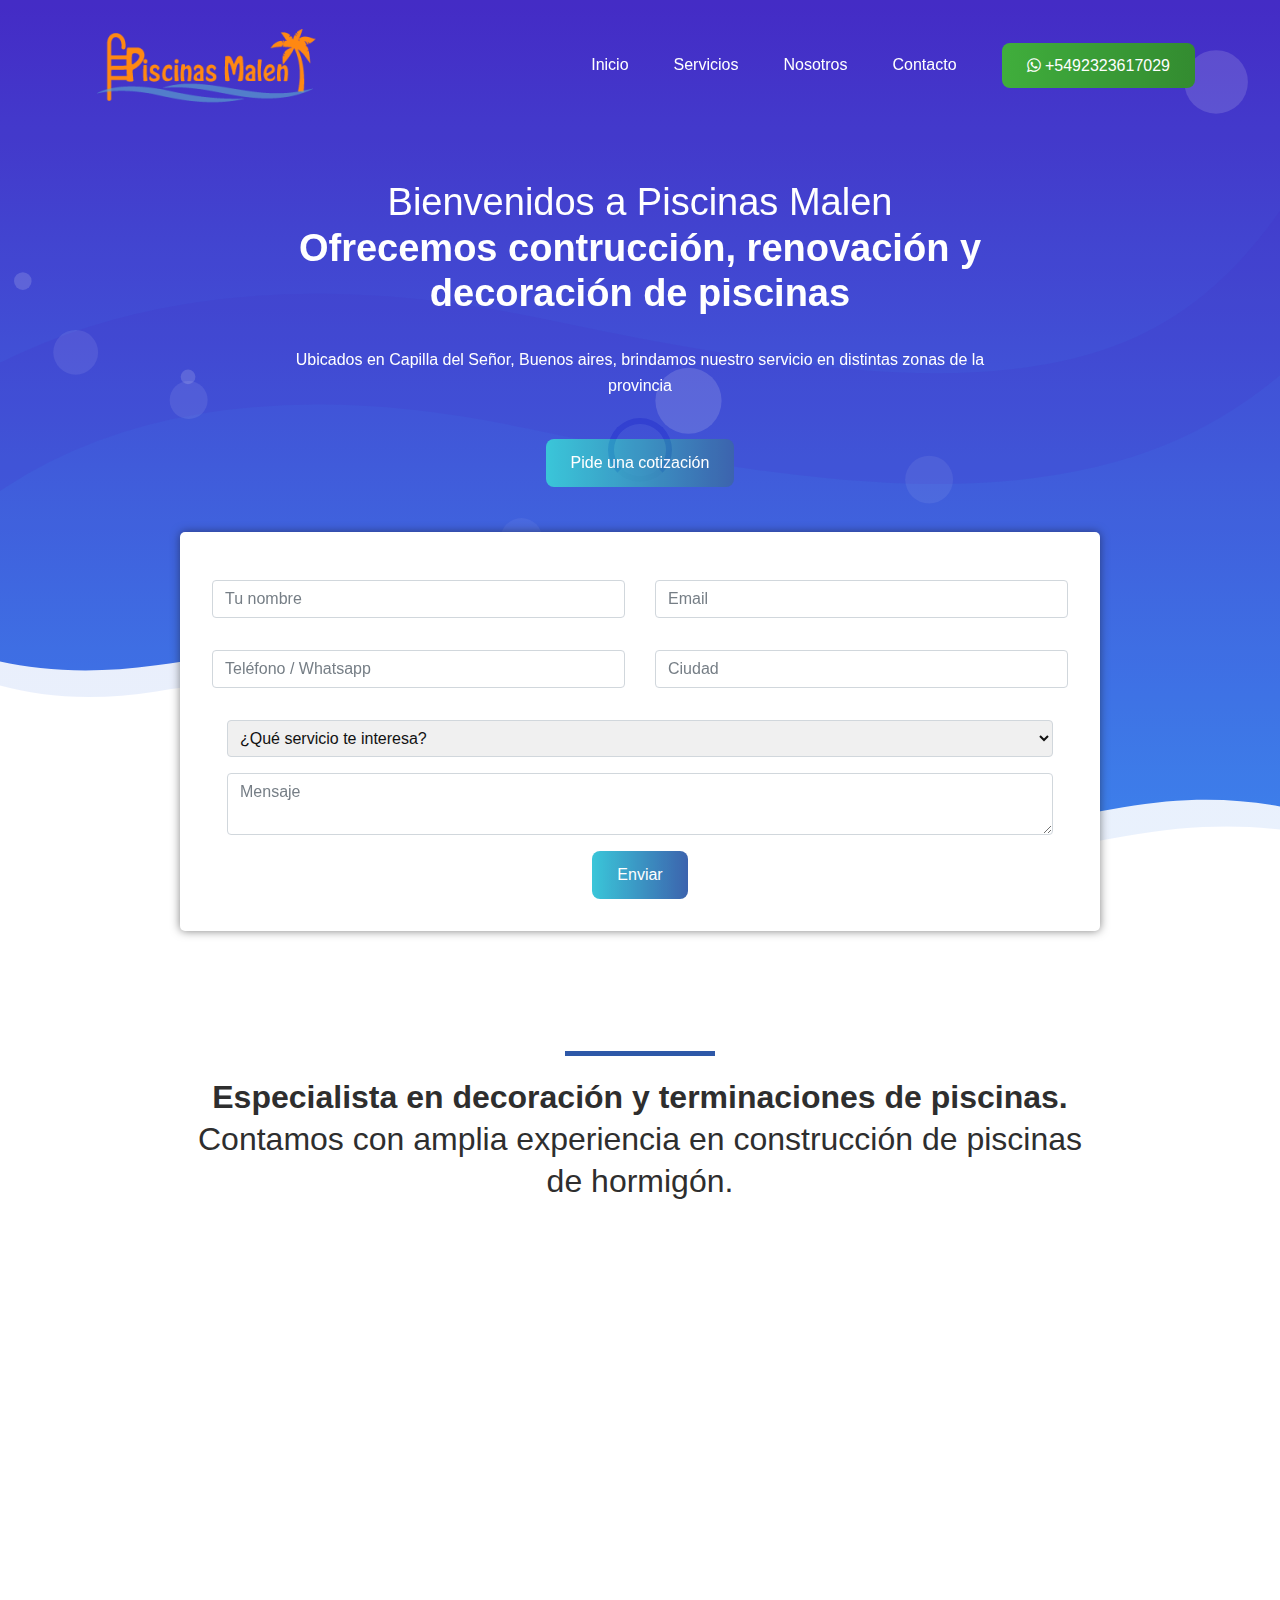
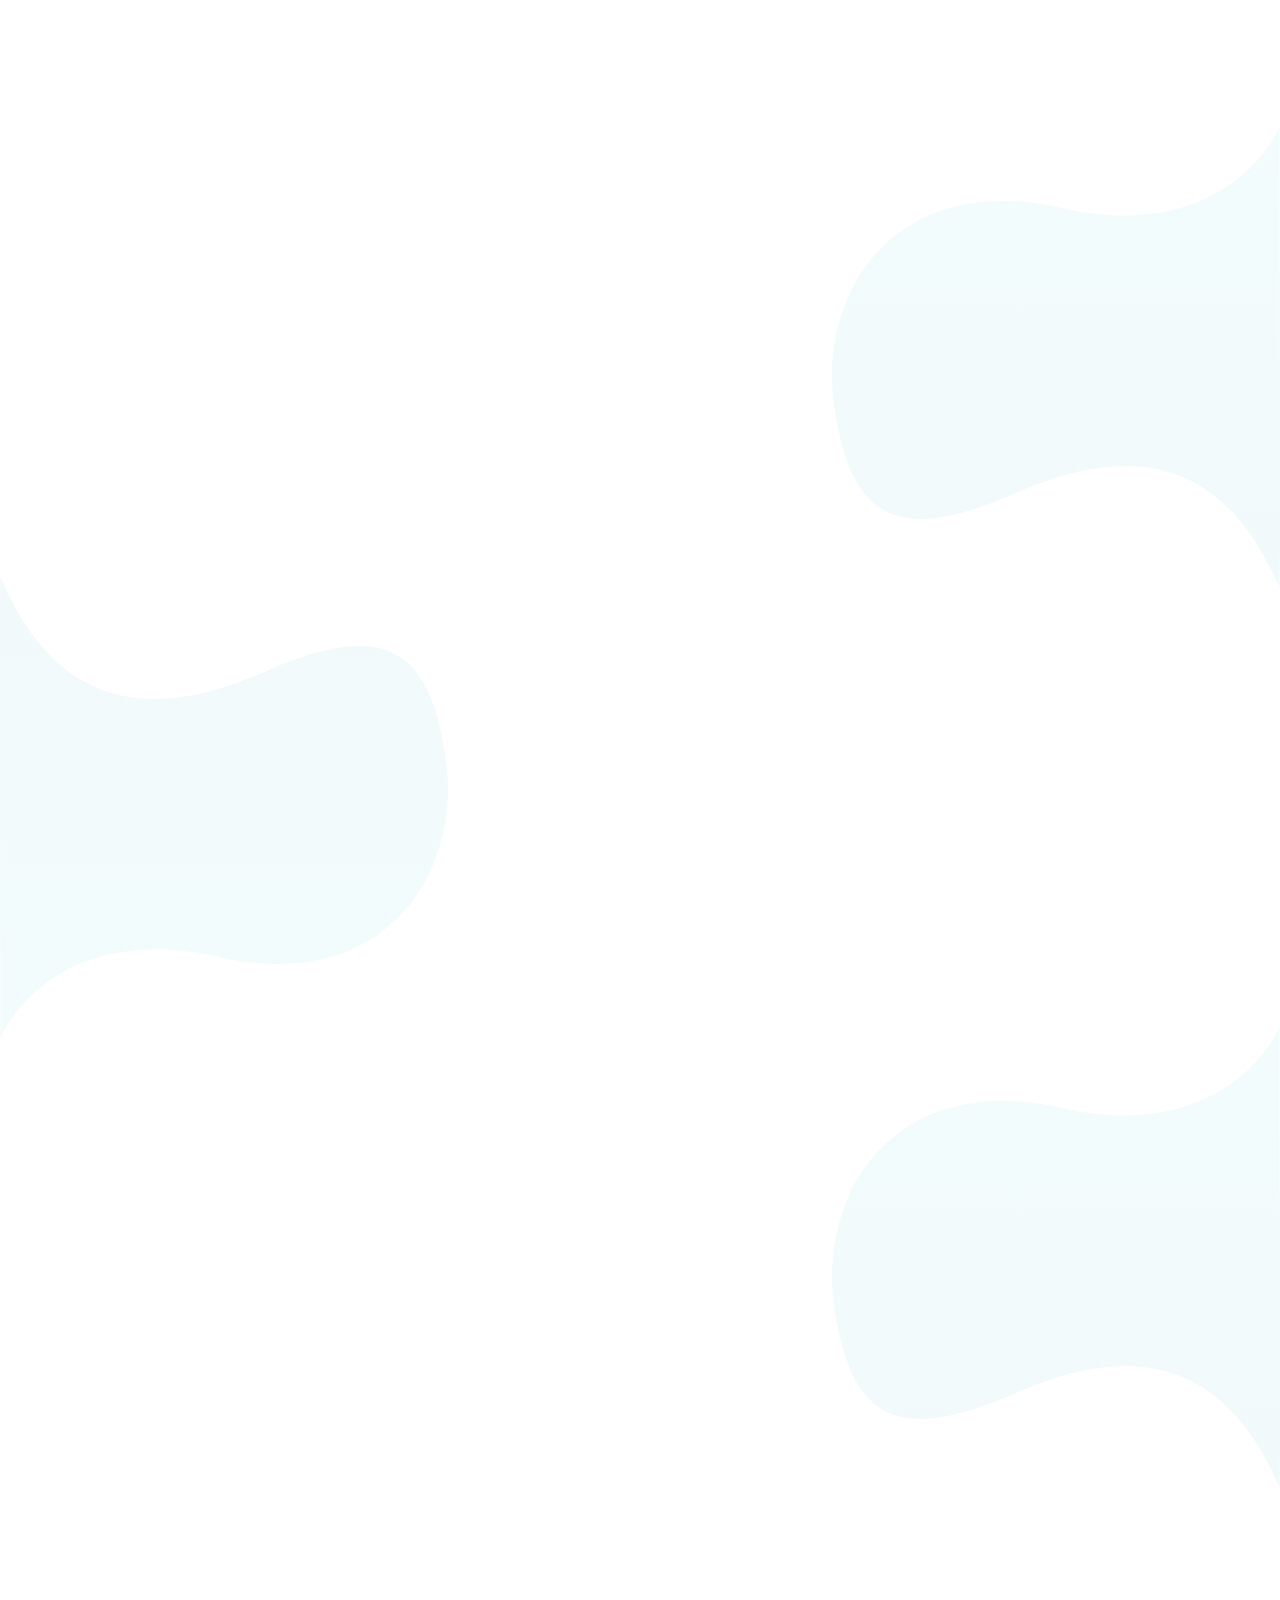
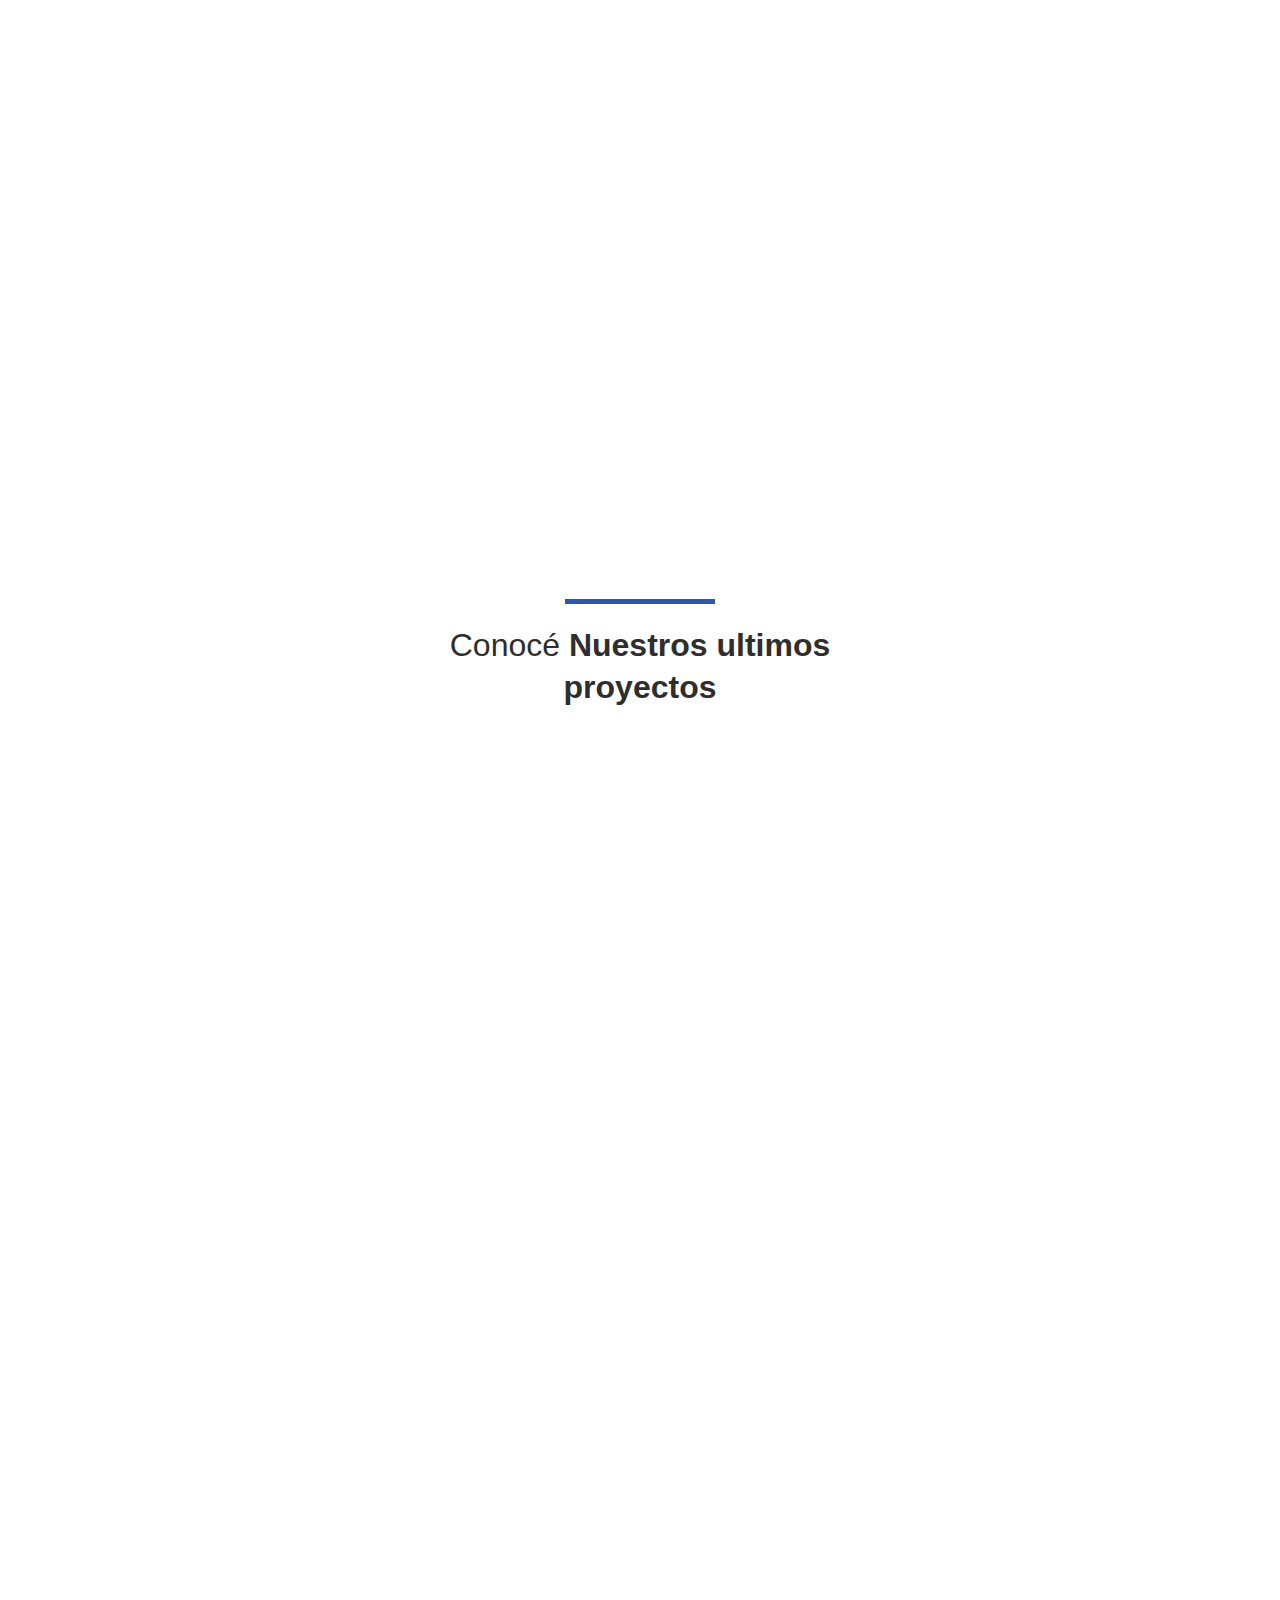
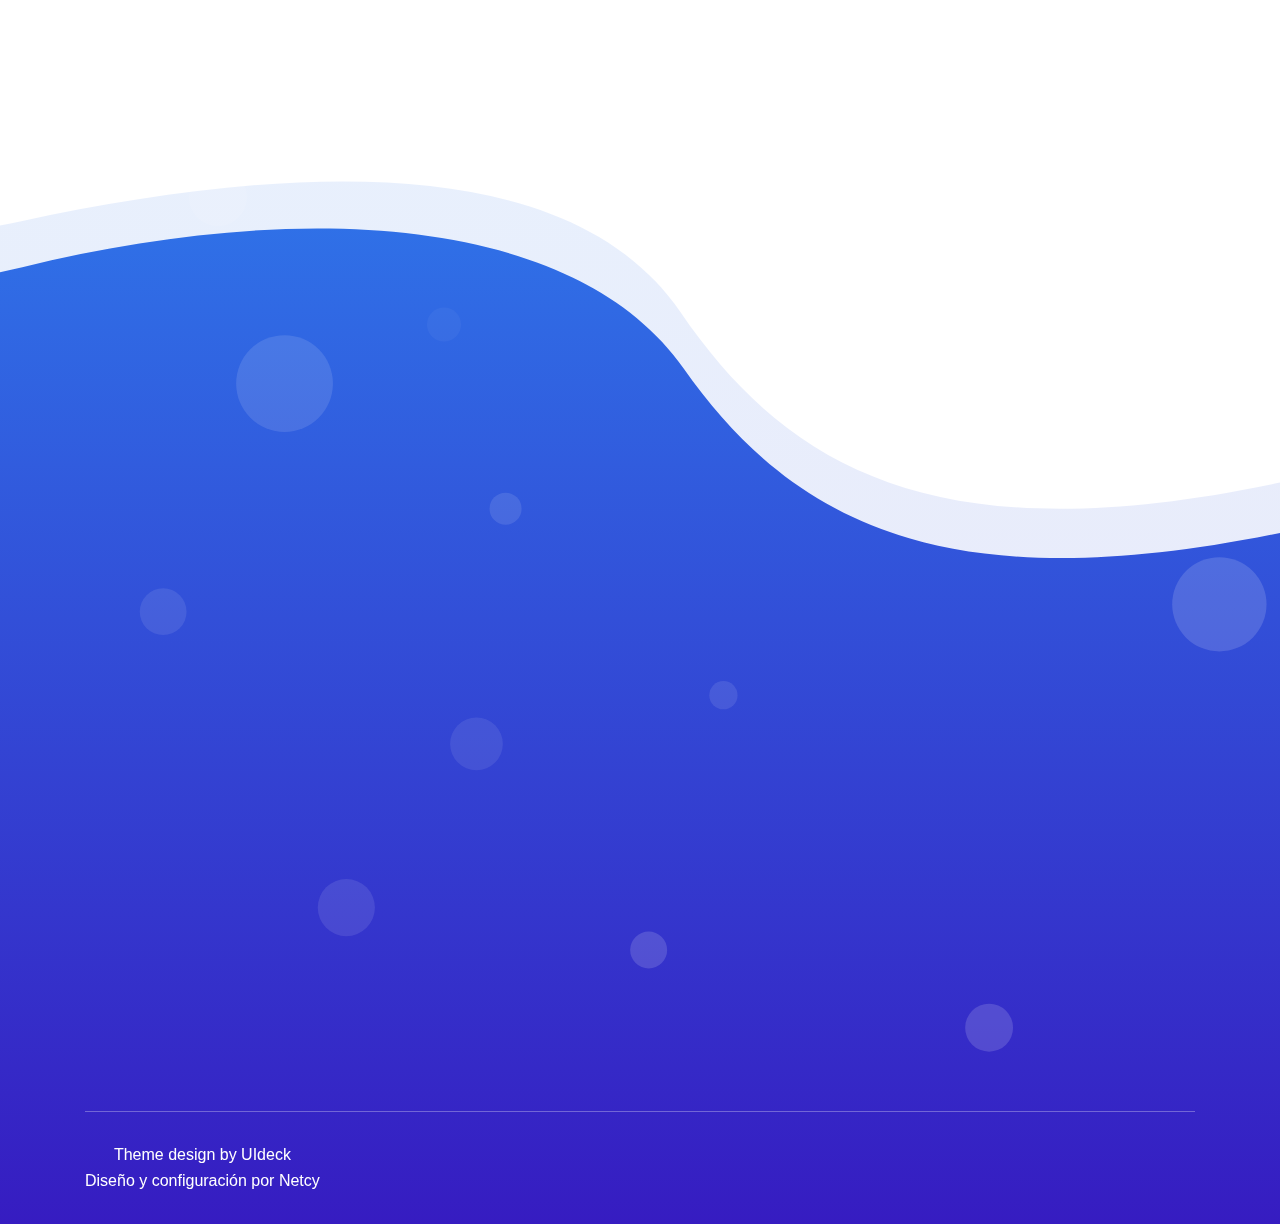
==== commit 499d3708: "Correcciones en form" ====
--- a/index.html
+++ b/index.html
@@ -86,7 +86,7 @@
                             <div class="collapse navbar-collapse sub-menu-bar" id="navbarSupportedContent">
                                 <ul id="nav" class="navbar-nav ml-auto">
                                     <li class="nav-item active">
-                                        <a class="page-scroll" href="#home">Inicio</a>
+                                        <a class="page-scroll" href="#banner">Inicio</a>
                                     </li>
                                     <li class="nav-item">
                                         <a class="page-scroll" href="#features">Servicios</a>
@@ -111,7 +111,7 @@
         
         <div id="home" class="header-hero bg_cover" style="background-image: url(assets/images/banner-bg.svg)">
             <div class="container">
-                <div class="row justify-content-center">
+                <div class="row justify-content-center" id="banner">
                     <div class="col-lg-8">
                         <div class="header-hero-content text-center">
                             <h3 class="header-sub-title wow fadeInUp" data-wow-duration="1.3s" data-wow-delay="0.2s">Bienvenidos a <span>Piscinas Malen</span></h3>
@@ -125,7 +125,7 @@
                     <div class="col-md-10">
                         <div class="header-hero-image text-center wow fadeIn" data-wow-duration="1.3s" data-wow-delay="1.4s">
                             <!-----Centrar form-->
-                           <form action="./assets/js/forms.php" class="myform" id="cotizacion">
+                           <form action="forms.php" method="POST" class="myform" id="cotizacion" accept-charset="UTF-8">
                             <div class="row">
                                 <div class="col">
                                   <input type="text" class="form-control" placeholder="Tu nombre" name="name" required>
@@ -136,7 +136,7 @@
                             </div>
                             <div class="row">
                                 <div class="col">
-                                    <input type="text" class="form-control" name="phone" placeholder="Teléfono / Whatsapp" name="telefono" required>
+                                    <input type="text" class="form-control" name="phone" placeholder="Teléfono / Whatsapp" required>
                                   </div>
                                   <div class="col">
                                     <input type="text" class="form-control" placeholder="Ciudad" name="ciudad">
@@ -145,14 +145,14 @@
                                 <div class="col">
                                     <select class="form-select" name="servicios">
                                         <option selected>¿Qué servicio te interesa?</option>
-                                        <option value="piscina">Construcción de piscina de hormigón</option>
-                                        <option value="mantenimiento">Mantenimiento de piscina</option>
-                                        <option value="piscina2">Reparar una piscina ya construida</option>
-                                        <option value="deco1">Construir un deck o solarium</option>
-                                        <option value="pergolas">Hacer una pérgola</option>
-                                        <option value="luces">Instalar luces led</option>
-                                        <option value="bomba">Colocar / reparar bombas de filtro</option>
-                                        <option value="otros">Otros trabajos</option>
+                                        <option value="Construcción de piscina">Construcción de piscina de hormigón</option>
+                                        <option value="Mantenimiento de Piscina">Mantenimiento de piscina</option>
+                                        <option value="Repara una piscina">Reparar una piscina ya construida</option>
+                                        <option value="Construir un deck o solarium">Construir un deck o solarium</option>
+                                        <option value="Hacer una pérgola">Hacer una pérgola</option>
+                                        <option value="Instalar luces led">Instalar luces led</option>
+                                        <option value="Colocar / reparar bombas de filtro">Colocar / reparar bombas de filtro</option>
+                                        <option value="Otros trabajos">Otros trabajos</option>
                                     </select>
                             </div>
 
@@ -488,9 +488,9 @@
                         <div class="form-mensaje mt-50">
                             <form action="#">
                                 <div class="form-group">
-                                <input type="name" class="form-control" name="name" placeholder="¿Como te llamas?" autocomplete="name">
+                                <input type="name" class="form-control" name="nombre" placeholder="¿Como te llamas?" autocomplete="name">
                                 <input type="text" class="form-control" name="numero" placeholder="Ingresa tu celular" autocomplete="tel">
-                                <input type="text" class="form-control" placeholder="Ingresa tu email" autocomplete="email">
+                                <input type="text" class="form-control" name="correo" eplaceholder="Ingresa tu email" autocomplete="email">
                                 <textarea class="form-control" placeholder="Escribe un mensaje"></textarea>
                                 <button type="submit" class="main-btn">Enviar</button>
                                 </div>
